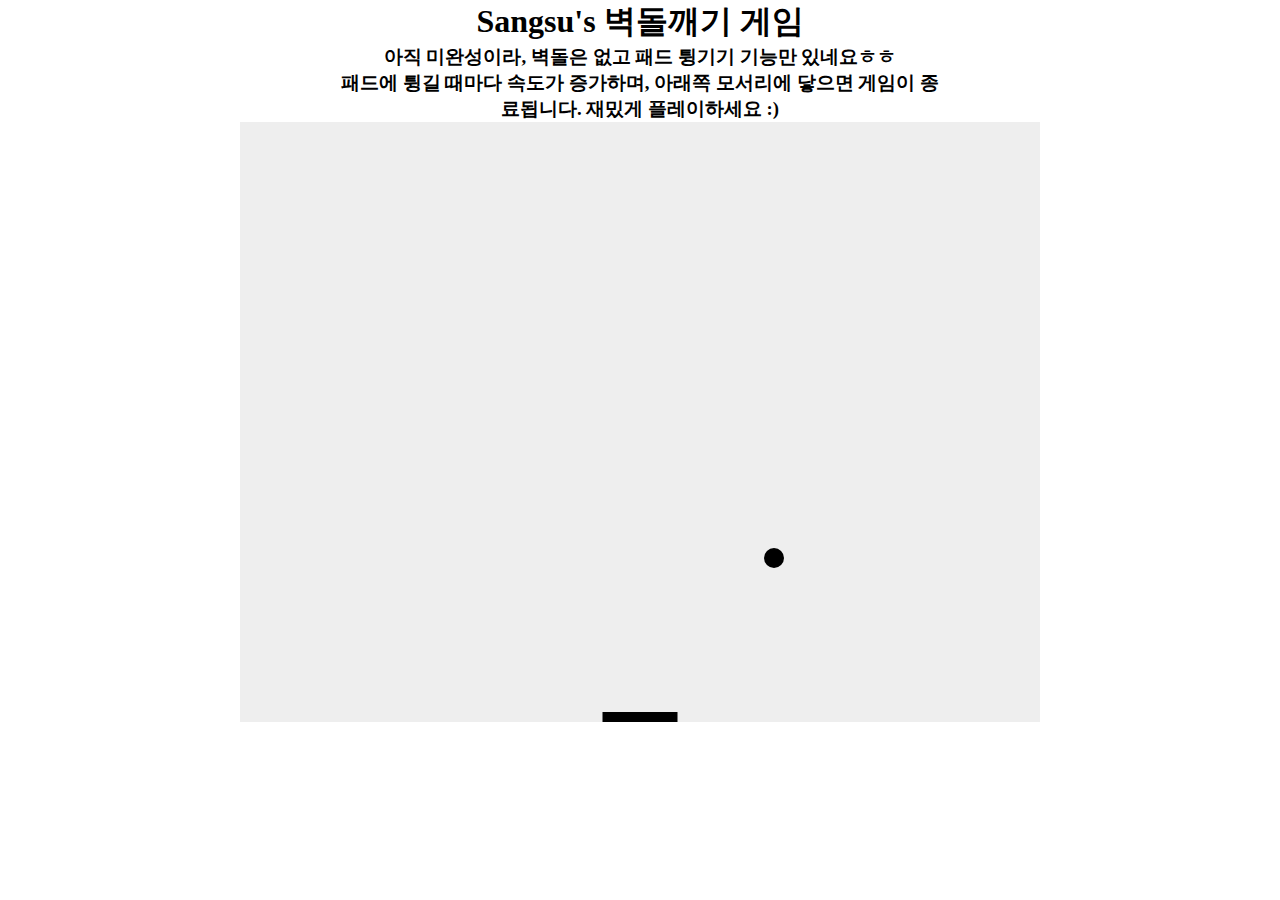
==== index.html @ 1e3a86cb "added page description" ====
<!DOCTYPE html>
<!-- MDN 재단의 '순수한 자바스크립트를 이용한 2D 벽돌깨기 게임' 문서 참조
https://developer.mozilla.org/ko/docs/Games/Tutorials/%EC%88%9C%EC%88%98%ED%95%9C_%EC%9E%90%EB%B0%94%EC%8A%A4%ED%81%AC%EB%A6%BD%ED%8A%B8%EB%A5%BC_%EC%9D%B4%EC%9A%A9%ED%95%9C_2D_%EB%B2%BD%EB%8F%8C%EA%B9%A8%EA%B8%B0_%EA%B2%8C%EC%9E%84 -->

<!-- 추후 재확인 필요한 부분은 (!) 앞에 달아 주석처리해놓음 -->

<html>

  <head>
    <meta charset="utf-8">
    <title>Sangsu's first game - Blockbreak</title>
    <style>
      * {
        padding:0; margin:0;
      }
      /* * 선택자는 모든 element를 대상으로 함 */
      canvas {
        background: #eee;
        display: block;
        margin: 0 auto;
      }
      h1, h3 {
        text-align: center;
        width: 600px;
        margin: auto;
      }
      /* 블록 내 텍스트의 정렬은 text-align, 블록 자체의 정렬은 width 설정 후 margin auto 값 설정 */
    </style>
  </head>

  <body>
    <h1>Sangsu's 벽돌깨기 게임</h1>
    <h3>아직 미완성이라, 벽돌은 없고 패드 튕기기 기능만 있네요ㅎㅎ</h3>
    <h3>패드에 튕길 때마다 속도가 증가하며, 아래쪽 모서리에 닿으면 게임이 종료됩니다. 재밌게 플레이하세요 :)</h3>
    <canvas id="myCanvas" width="800" height="600">
      <!-- canvas 태그는 게임이 렌더되는 공간을 생성 -->
    </canvas>

    <script>
      // JavaScript 코드를 작성하는 위치. 대문자/소문자 구분 잘할 것.
      var canvas = document.getElementById("myCanvas");
      // canvas 변수에 <canvas> element에 대한 참조를 저장
      var ctx = canvas.getContext("2d");
      // ctx 변수에 캔버스에 그리는 데 사용되는 도구인 2D rendering context를 저장

      var x = canvas.width/2;
      var y = canvas.height-30;
      // 공의 시작 위치 설정을 위한 위한 x, y 변수 설정

      var dx = 2;
      var dy = -2;
      // 매회 공의 위치 변화를 위한 dx, dy 변수 설정

      var ballRadius = 10;
      // 공이 모서리에 부딪힐 때 공의 중심좌표가 아닌 공의 테두리가 부딪히는 것으로 인식하게 하기 위해 공의 반지름 변수 설정

      var colorArray = ["#0066CC", "#66FF99", "#FF9900", "#CC66FF"];
      var randomcolor = colorArray[Math.floor(Math.random() * colorArray.length)];
      // 색상 랜덤변환 : Stackoverflow 참고 https://stackoverflow.com/questions/4550505/getting-a-random-value-from-a-javascript-array

      var paddleWidth = 75;
      var paddleHeight = 10;
      var paddleX = (canvas.width-paddleWidth)/2;
      var paddleY = (canvas.height-paddleHeight);
      // 공을 치기 위한 paddle의 너비, 높이, 시작 x좌표 설정

      var leftPressed = false;
      var rightPressed = false;
      // 키보드 ← → 버튼이 눌렸는지 확인하기 위한 변수. 처음에는 둘 다 눌리지 않았으므로 false 값으로 설정.

      function drawBall() {
        ctx.beginPath();
        ctx.arc(x, y, ballRadius, 0, Math.PI*2);
        ctx.fill();
        ctx.closePath();
      }
      // 공을 그리고 색칠하는 함수

      function drawPaddle() {
        ctx.beginPath();
        ctx.rect(paddleX, paddleY, paddleWidth, paddleHeight);
        /*
        ctx.fillStyle = "#0095DD";
        */
        ctx.fill();
        ctx.closePath();
      }
      // paddle을 그리고 색칠하는 함수

      function draw() {
        ctx.clearRect(0, 0, canvas.width, canvas.height);
        drawBall();
        drawPaddle();
        // (!) drawPaddle()을 추가하면 공의 색상 변환이 정상 작동하지 않았음. ctx.fillStyle()이 canvas 위의 모든 도형에 대해 색상을 적용하기 때문으로 추정됨.
        // (!)) drawPaddle()에서 ctx.fillStyle()을 제외하면 모서리에 닿았을 때 색상이 다시 바뀌나, 문제는 paddle도 같이 바뀜. 공만 바뀌게 하는 방법 알아보기.
        x += dx;
        y += dy;

        if (x + dx > canvas.width-ballRadius || x + dx < ballRadius) {
          dx = -dx;
        }
        if (y + dy < ballRadius) {
          dy = -dy;
        } else if (y + dy > canvas.height-ballRadius) {
          if(x > paddleX && x < paddleX + paddleWidth) {
            dy = -dy;
            if(dx > 0) {
              dx += 1;
            } else if(dx < 0) {
              dx -= 1;
            }
            if(dy > 0) {
              dy += 1;
            } else if(dy < 0) {
              dy -= 1;
            }
          }
          // (exercise) 공의 '테두리'가 paddle에 닿았을 때 공의 속도를 빠르게 함
          else {
            alert("Game Over!");
            // (!) 알림창이 두 개가 연속으로 뜸. 하단 모서리 닫기 직전, 그리고 닿았을 때의 두 번.
            document.location.reload();
          }
          // 공의 '테두리'가 캔버스의 하단 모서리에 닿았을 때, 공의 x 좌표가 paddle의 너비 사이에 있다면 튕겨내는 조건문
        }
        // 공의 '테두리'(정확히는 공의 중심의 x, y좌표에서 ballRadius를 +-한 x, y 값의 집합)가 캔버스의 모서리에 닿았을 때 방향을 바꿔 튕겨나오게 하는 조건문
        // + 공의 '테두리'가 캔버스 하단 모서리에 닿았을 때 "Game Over!" 알림창을 출력하고 알림창을 없애면 페이지를 다시 불러와 게임을 다시 시작하는 조건문.
        if (x + dx == canvas.width-ballRadius || x + dx == ballRadius || y + dy == canvas.height-ballRadius || y + dy == ballRadius) {
          ctx.fillStyle = colorArray[Math.floor(Math.random() * colorArray.length)];
        }
        // (exercise) 공의 테두리가 캔버스의 모서리에 닿았을 때 공의 색상을 바꾸는 조건문
        // (!) ctx.fillStyle = randomcolor로 작성하면 최초 1회만 변경됨. 이 부분에 대한 추가 확인이 필요
        // ※ || 논리 연산자는 3개 이상의 항목도 적용 가능


        if(rightPressed && paddleX < canvas.width - paddleWidth) {
          paddleX += 8;
        } else if(leftPressed && paddleX > 0) {
          paddleX += -8;
        }
        // ← →를 누를 때마다 paddle의 X 좌표를 7씩 바꿈
        // 계속 누르면 화면 밖을 나가게 되므로 paddle의 X 좌표가 캔버스 안에 위치할 때만 좌표를 바꾸도록 && (and) 논리연산자 추가
      }

      document.addEventListener("keydown", keyDownHandler, false);
      document.addEventListener("keyup", keyUpHandler, false);
      // 키보드 중 어떤 키가 눌리면 "keydown" 이벤트가 발생되며, keyDownHandler() 함수 실행. 키에서 손을 떼면 "keyup" 이벤트가 발생하고 keyUpHandler() 함수 실행

      function keyDownHandler(e) {
        if(e.keyCode == 39) {
          rightPressed = true;
        } else if(e.keyCode == 37) {
          leftPressed = true;
        }
      }

      function keyUpHandler(e) {
        if(e.keyCode == 39) {
          rightPressed = false;
        } else if(e.keyCode == 37) {
          leftPressed = false;
        }
      }
      // →를 누르면 rightPressed를 true로 떼면 false로 바꾸고, ←를 누르면 leftPressed를 true로 떼면 false로 바꾸는 함수
      // (!) 두 함수 모두 e 변수로 표시되는 이벤트를 파라미터로 사용함 (무슨 뜻인지 이해하지 못했음)
      // JavaScript 키보드 Keycode는 https://keycode.info/ 참조

      ctx.fillStyle = "#000000";
      setInterval(draw, 10);
      // setinterval(a,b) : a 함수를 b 간격(단위 ms : 1/1000초)으로 반복실행

    </script>
  </body>
</html>
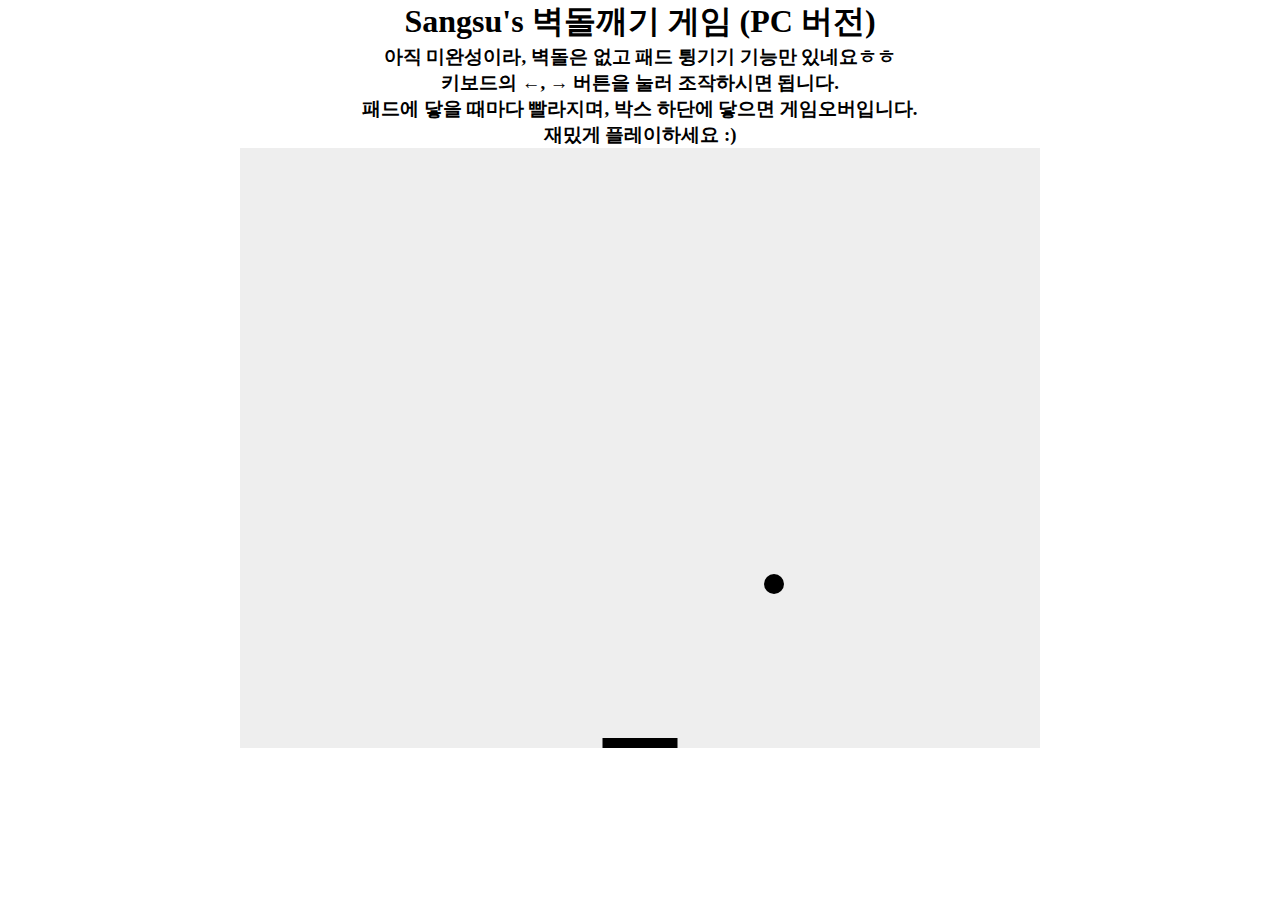
==== commit b5c046f3: "Update index.html" ====
--- a/index.html
+++ b/index.html
@@ -29,9 +29,11 @@
   </head>
 
   <body>
-    <h1>Sangsu's 벽돌깨기 게임</h1>
+    <h1>Sangsu's 벽돌깨기 게임 (PC 버전)</h1>
     <h3>아직 미완성이라, 벽돌은 없고 패드 튕기기 기능만 있네요ㅎㅎ</h3>
-    <h3>패드에 튕길 때마다 속도가 증가하며, 아래쪽 모서리에 닿으면 게임이 종료됩니다. 재밌게 플레이하세요 :)</h3>
+    <h3>키보드의 ←, → 버튼을 눌러 조작하시면 됩니다.</h3>
+    <h3>패드에 닿을 때마다 빨라지며, 박스 하단에 닿으면 게임오버입니다.</h3>
+    <h3>재밌게 플레이하세요 :)</h3>
     <canvas id="myCanvas" width="800" height="600">
       <!-- canvas 태그는 게임이 렌더되는 공간을 생성 -->
     </canvas>
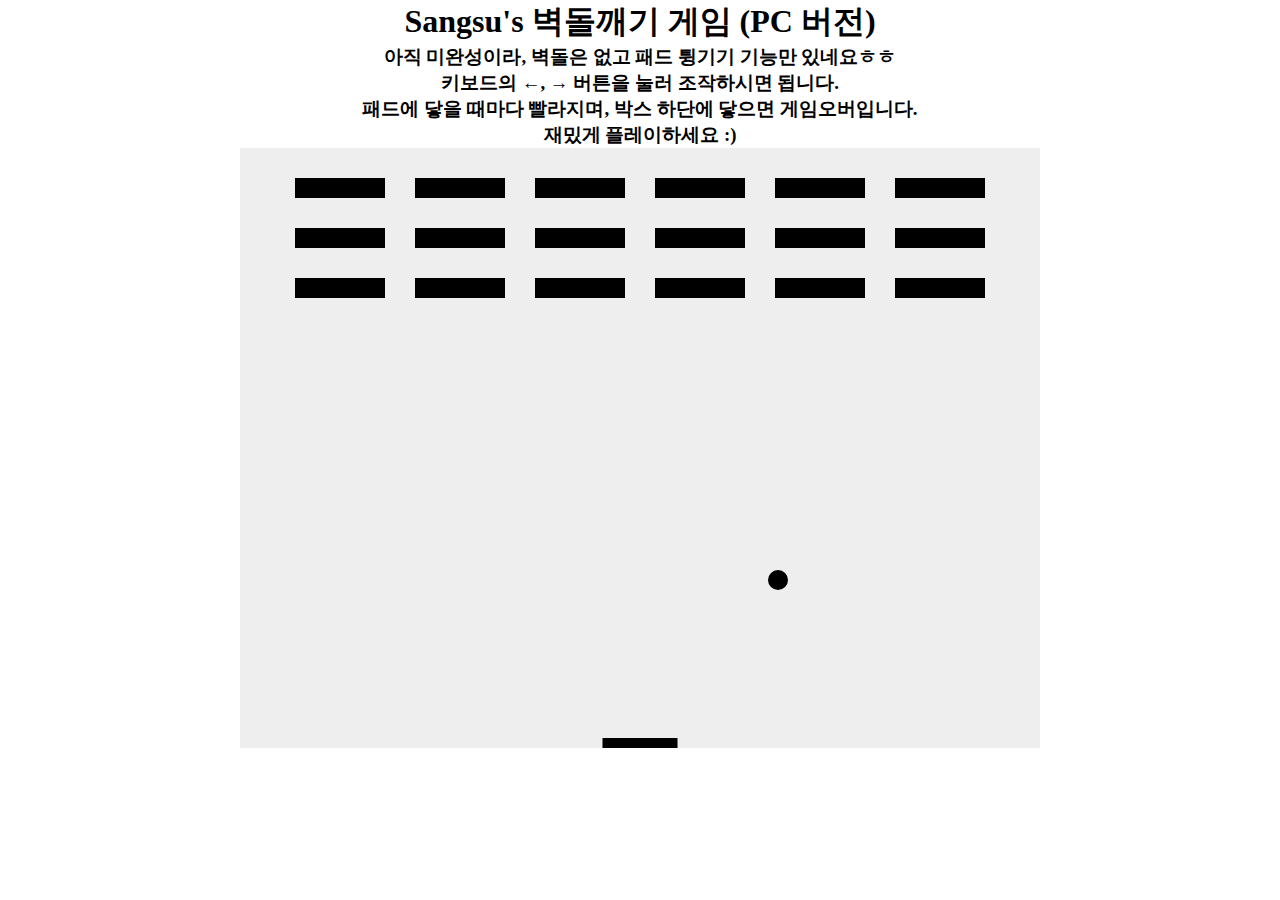
==== commit 8772db00: "Update index.html" ====
--- a/index.html
+++ b/index.html
@@ -56,7 +56,7 @@
       var ballRadius = 10;
       // 공이 모서리에 부딪힐 때 공의 중심좌표가 아닌 공의 테두리가 부딪히는 것으로 인식하게 하기 위해 공의 반지름 변수 설정
 
-      var colorArray = ["#0066CC", "#66FF99", "#FF9900", "#CC66FF"];
+      var colorArray = ["#003333", "#993366", "#993300", "#006699"];
       var randomcolor = colorArray[Math.floor(Math.random() * colorArray.length)];
       // 색상 랜덤변환 : Stackoverflow 참고 https://stackoverflow.com/questions/4550505/getting-a-random-value-from-a-javascript-array
 
@@ -70,6 +70,29 @@
       var rightPressed = false;
       // 키보드 ← → 버튼이 눌렸는지 확인하기 위한 변수. 처음에는 둘 다 눌리지 않았으므로 false 값으로 설정.
 
+      var brickRowCount = 3;
+      var brickColumnCount = 6;
+      var brickWidth = 90;
+      var brickHeight = 20;
+      var brickPadding = 30;
+      var brickOffsetTop = 30;
+      var brickOffsetLeft = 55;
+      // 벽돌 배열의 행과 열의 수, 벽돌의 너비와 높이, 각 벽돌 사이 및 벽돌과 캔버스 모서리와의 간격 변수 설정
+
+      var bricks = [];
+      for(var c=0; c<brickColumnCount; c++) {
+        bricks[c] = [];
+        for(var r=0; r<brickRowCount; r++) {
+          bricks[c][r] = { x: 0, y: 0, status: 1 };
+          // 공이 벽돌을 치지 않은 기본 상태를 status 1로 설정
+        }
+      }
+      // c열과 r행을 갖는 bricks 배열을 만든 후, 각 벽돌의 x, y 좌표를 설정
+      // ※ ++는 변수를 1 증가시키는 증감 연산자 (a++와 ++a는 차이가 있음 : a++는 다른 연산을 한 후 1을 증가시키고, ++a는 1 증가시킨 후 다른 연산을 함. 참고: https://www.everdevel.com/JavaScript/operator.php)
+
+      var score = 0;
+      // 점수기록을 위한 변수 설정
+
       function drawBall() {
         ctx.beginPath();
         ctx.arc(x, y, ballRadius, 0, Math.PI*2);
@@ -81,18 +104,37 @@
       function drawPaddle() {
         ctx.beginPath();
         ctx.rect(paddleX, paddleY, paddleWidth, paddleHeight);
-        /*
-        ctx.fillStyle = "#0095DD";
-        */
+        // ctx.fillStyle = "#0095DD";
         ctx.fill();
         ctx.closePath();
       }
       // paddle을 그리고 색칠하는 함수
 
+      function drawBricks() {
+        for(var c=0; c<brickColumnCount; c++) {
+          for(var r=0; r<brickRowCount; r++) {
+            if(bricks[c][r].status == 1) {
+              var brickX = (c*(brickWidth+brickPadding))+brickOffsetLeft;
+              var brickY = (r*(brickHeight+brickPadding))+brickOffsetTop;
+              // 벽돌들의 x, y 좌표를 다르게 해주는 변수 설정
+              bricks[c][r].x = brickX;
+              bricks[c][r].y = brickY;
+              ctx.beginPath();
+              ctx.rect(brickX, brickY, brickWidth, brickHeight);
+              // ctx.fillStyle = "#0095DD";
+              ctx.fill();
+              ctx.closePath();
+            }
+          }
+        }
+      }
+
       function draw() {
         ctx.clearRect(0, 0, canvas.width, canvas.height);
+        drawBricks();
         drawBall();
         drawPaddle();
+        collisionDetection();
         // (!) drawPaddle()을 추가하면 공의 색상 변환이 정상 작동하지 않았음. ctx.fillStyle()이 canvas 위의 모든 도형에 대해 색상을 적용하기 때문으로 추정됨.
         // (!)) drawPaddle()에서 ctx.fillStyle()을 제외하면 모서리에 닿았을 때 색상이 다시 바뀌나, 문제는 paddle도 같이 바뀜. 공만 바뀌게 하는 방법 알아보기.
         x += dx;
@@ -107,17 +149,18 @@
           if(x > paddleX && x < paddleX + paddleWidth) {
             dy = -dy;
             if(dx > 0) {
-              dx += 1;
+              dx += 0.4;
             } else if(dx < 0) {
-              dx -= 1;
+              dx -= 0.4;
             }
             if(dy > 0) {
-              dy += 1;
+              dy += 0.4;
             } else if(dy < 0) {
-              dy -= 1;
+              dy -= 0.4;
             }
           }
           // (exercise) 공의 '테두리'가 paddle에 닿았을 때 공의 속도를 빠르게 함
+
           else {
             alert("Game Over!");
             // (!) 알림창이 두 개가 연속으로 뜸. 하단 모서리 닫기 직전, 그리고 닿았을 때의 두 번.
@@ -167,6 +210,38 @@
       // (!) 두 함수 모두 e 변수로 표시되는 이벤트를 파라미터로 사용함 (무슨 뜻인지 이해하지 못했음)
       // JavaScript 키보드 Keycode는 https://keycode.info/ 참조
 
+      function collisionDetection() {
+        for(var c=0; c<brickColumnCount; c++) {
+          for(var r=0; r<brickRowCount; r++) {
+            var b = bricks[c][r];
+            if(b.status == 1) {
+              if(x > b.x && x < b.x+brickWidth && y > b.y && y < b.y+brickHeight) {
+                dy = -dy;
+                b.status = 0;
+                score++;
+                if(score == brickRowCount*brickColumnCount) {
+                  alert("Congratulations! You win! Total Score: "+score);
+                  document.location.reload();
+                }
+                // 모든 벽돌을 다 부수면 게임 이겼다는 메시지가 나오는 if 조건문 추가
+              }
+              // 공이 벽돌에 충돌했을 때, 즉 공의 x 좌표가 벽돌의 x 좌표와 너비 사이에 있을 때, 그리고 공의 y 좌표가 벽돌의 y 좌표와 높이 사이에 있을 때 방향 전환하는 if 조건문 추가
+              // 공이 벽돌에 충돌했을 때 status를 0으로 만드는 조건문 추가 (충돌 시 0의 status가 되어, 그리지 않게 됨)
+              // 공이 벽돌에 충돌했을 때 score를 1씩 올리는 코드 추가
+              // 벽돌의 윗모서리 아래모서리 부딪히면 정상적으로 작동하나, 옆면으로 들어갈 경우 안에서 겁나 튕겨댐. 양 옆에 충돌할 경우도 판단할 것
+            }
+          }
+        }
+      }
+      // 각 벽돌들에 대해 충돌을 감지하는 함수 설정. 모든 벽돌을 b 변수로 설정.
+
+      function drawScore() {
+        ctx.font = "16px Arial";
+        // ctx.fillStyle = "#0095DD";
+        ctx.fillText("Score :"+score, 8, 20)
+      }
+      // 점수를 나타내는 함수 정의
+
       ctx.fillStyle = "#000000";
       setInterval(draw, 10);
       // setinterval(a,b) : a 함수를 b 간격(단위 ms : 1/1000초)으로 반복실행
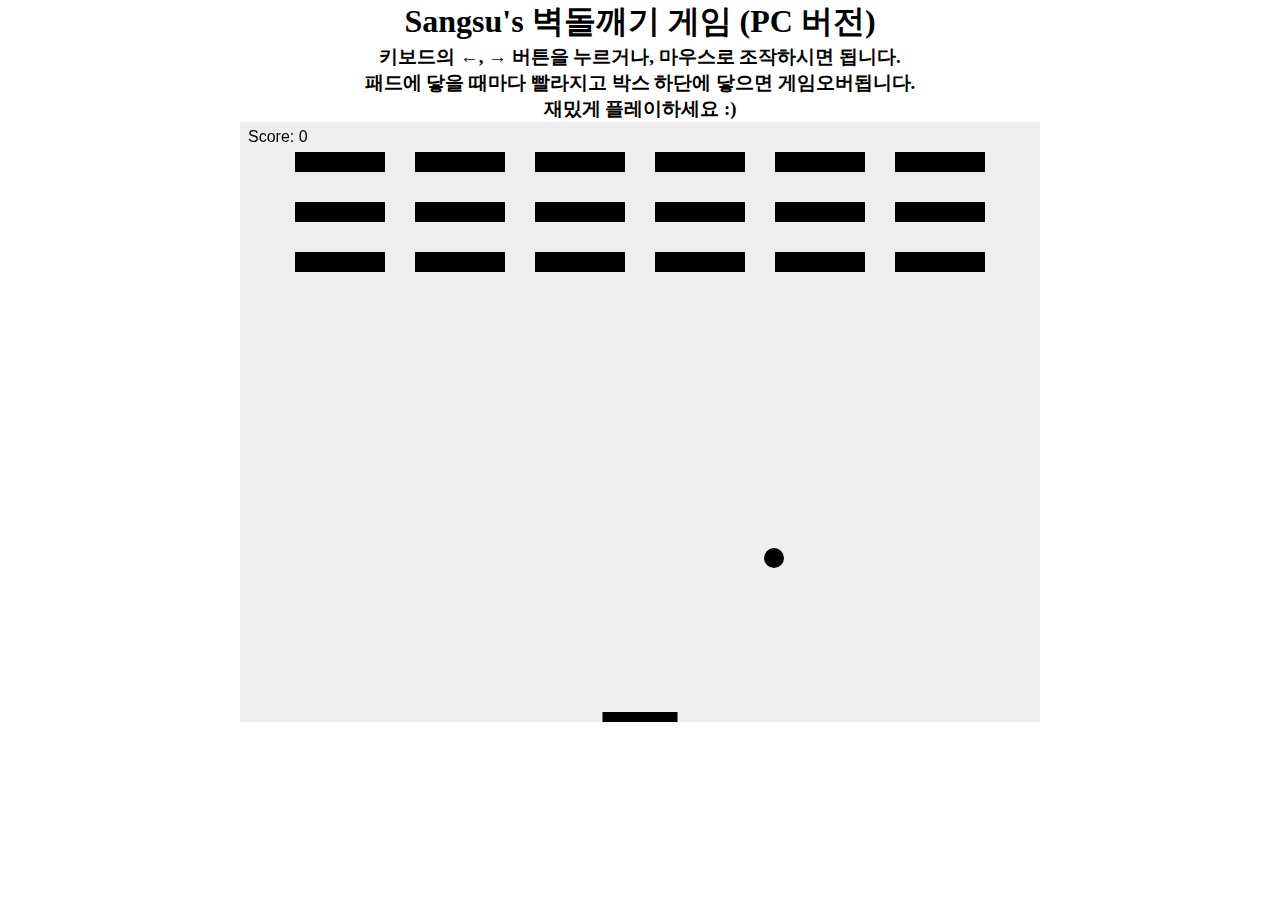
==== commit 0a4d8574: "Update index.html" ====
--- a/index.html
+++ b/index.html
@@ -30,11 +30,10 @@
 
   <body>
     <h1>Sangsu's 벽돌깨기 게임 (PC 버전)</h1>
-    <h3>아직 미완성이라, 벽돌은 없고 패드 튕기기 기능만 있네요ㅎㅎ</h3>
-    <h3>키보드의 ←, → 버튼을 눌러 조작하시면 됩니다.</h3>
-    <h3>패드에 닿을 때마다 빨라지며, 박스 하단에 닿으면 게임오버입니다.</h3>
+    <h3>키보드의 ←, → 버튼을 누르거나, 마우스로 조작하시면 됩니다.</h3>
+    <h3>패드에 닿을 때마다 빨라지고 박스 하단에 닿으면 게임오버됩니다.</h3>
     <h3>재밌게 플레이하세요 :)</h3>
-    <canvas id="myCanvas" width="800" height="600">
+    <canvas id="myCanvas" width="800" height="600" style="margin-bottom:40px">
       <!-- canvas 태그는 게임이 렌더되는 공간을 생성 -->
     </canvas>
 
@@ -134,6 +133,7 @@
         drawBricks();
         drawBall();
         drawPaddle();
+        drawScore();
         collisionDetection();
         // (!) drawPaddle()을 추가하면 공의 색상 변환이 정상 작동하지 않았음. ctx.fillStyle()이 canvas 위의 모든 도형에 대해 색상을 적용하기 때문으로 추정됨.
         // (!)) drawPaddle()에서 ctx.fillStyle()을 제외하면 모서리에 닿았을 때 색상이 다시 바뀌나, 문제는 paddle도 같이 바뀜. 공만 바뀌게 하는 방법 알아보기.
@@ -190,6 +190,8 @@
       document.addEventListener("keydown", keyDownHandler, false);
       document.addEventListener("keyup", keyUpHandler, false);
       // 키보드 중 어떤 키가 눌리면 "keydown" 이벤트가 발생되며, keyDownHandler() 함수 실행. 키에서 손을 떼면 "keyup" 이벤트가 발생하고 keyUpHandler() 함수 실행
+      document.addEventListener("mousemove", mouseMoveHandler, false);
+      // 마우스를 움직이면 "mousemove" 이벤트가 활성화되며, mouseMoveHandler() 함수 실행
 
       function keyDownHandler(e) {
         if(e.keyCode == 39) {
@@ -209,6 +211,16 @@
       // →를 누르면 rightPressed를 true로 떼면 false로 바꾸고, ←를 누르면 leftPressed를 true로 떼면 false로 바꾸는 함수
       // (!) 두 함수 모두 e 변수로 표시되는 이벤트를 파라미터로 사용함 (무슨 뜻인지 이해하지 못했음)
       // JavaScript 키보드 Keycode는 https://keycode.info/ 참조
+
+      function mouseMoveHandler(e) {
+        var relativeX = e.clientX - canvas.offsetLeft;
+        // 마우스 커서의 x 좌표 (e.clientX) - 화면 가장자리와 캔버스 가장자리의 간격을 게임 내에서의 마우스커서의 상대적 x 좌표를 의미하는 relativeX 변수로 설정
+        if(relativeX > 0 && relativeX < canvas.width) {
+          paddleX = relativeX - paddleWidth/2;
+        }
+      }
+      // 마우스패드의 상대적 좌표가 캔버스의 좌우 사이에 있으면 마우스커서의 좌표에서 paddle 너비의 절반의 왼쪽에 paddle이 그려지는 x 좌표를 지정해주는 if 조건문 설정
+      // (exercise) 기존 if 조건문은 마우스를 가장자리로 움직였을 때 paddle의 중심이 가장자리에 닿을때까지 움직이는데, paddle의 모서리와 캔버스 가장자리가 닿을때까지만 움직이게 수정할 것
 
       function collisionDetection() {
         for(var c=0; c<brickColumnCount; c++) {
@@ -238,7 +250,7 @@
       function drawScore() {
         ctx.font = "16px Arial";
         // ctx.fillStyle = "#0095DD";
-        ctx.fillText("Score :"+score, 8, 20)
+        ctx.fillText("Score: "+score, 8, 20)
       }
       // 점수를 나타내는 함수 정의
 
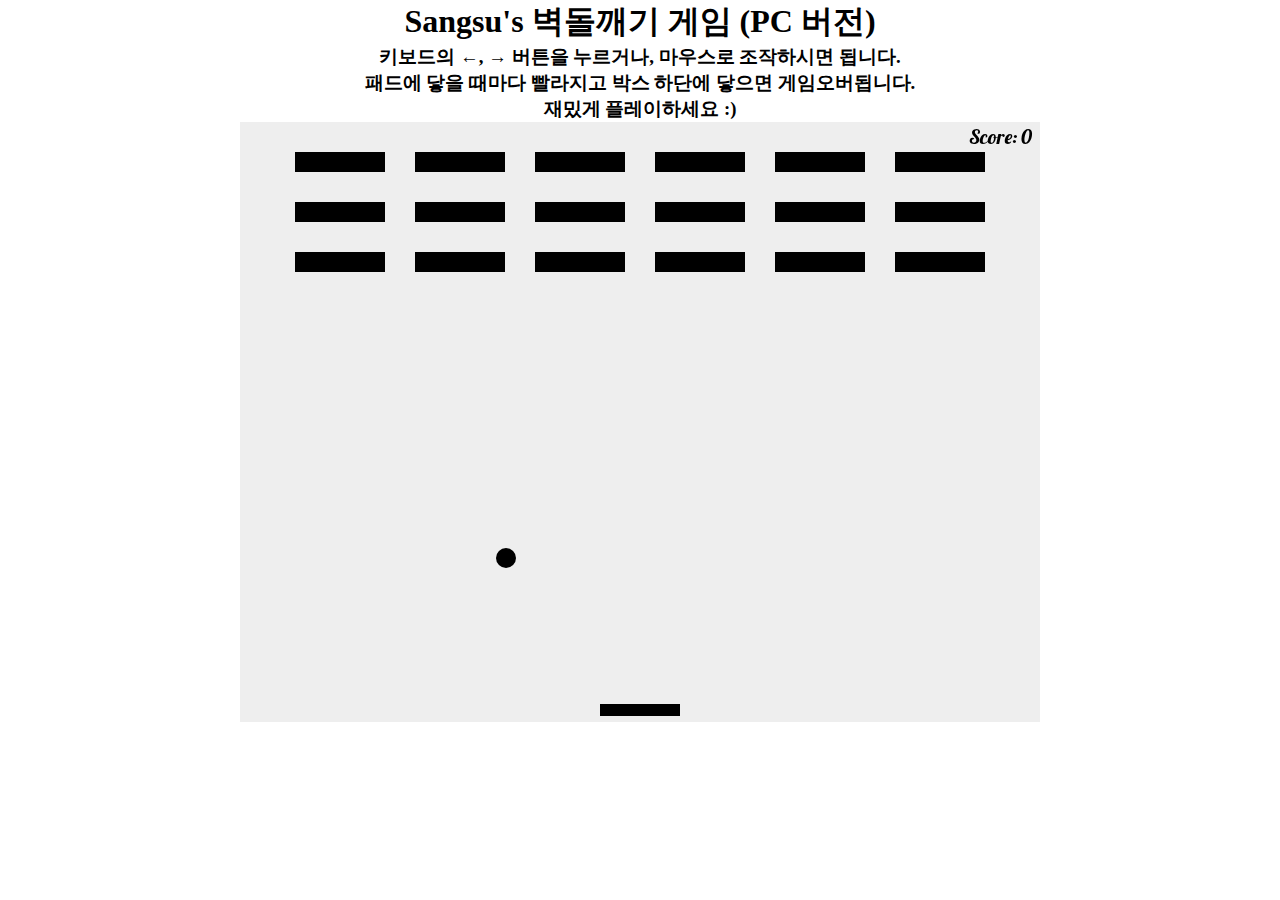
==== commit 71a94ff9: "Update index.html" ====
--- a/index.html
+++ b/index.html
@@ -9,6 +9,8 @@
   <head>
     <meta charset="utf-8">
     <title>Sangsu's first game - Blockbreak</title>
+    <link href="https://fonts.googleapis.com/css?family=Lobster" rel="stylesheet">
+    <!-- 커스텀 폰트 연결 / 'Lobster' from Google Fonts -->
     <style>
       * {
         padding:0; margin:0;
@@ -48,22 +50,32 @@
       var y = canvas.height-30;
       // 공의 시작 위치 설정을 위한 위한 x, y 변수 설정
 
-      var dx = 2;
+      var dxArray = [-2.5, -2, -1.5, 1.5, 2, 2.5]
+      var dx = dxArray[Math.floor(Math.random()*dxArray.length)];
+      // 매 시작시 공의 진행 방향을 무작위로 설정
       var dy = -2;
       // 매회 공의 위치 변화를 위한 dx, dy 변수 설정
 
       var ballRadius = 10;
-      // 공이 모서리에 부딪힐 때 공의 중심좌표가 아닌 공의 테두리가 부딪히는 것으로 인식하게 하기 위해 공의 반지름 변수 설정
+      var ballRadius2 = ballRadius*Math.sqrt(2)/2;
+      // 공의 반지름 변수 ballRadius 설정
+      // 상하좌우 충돌감지에는 ballRadius를 사용하고, 대각선 방향 충돌 (패드와 공과의 충돌) 감지를 위해 BallRadius2 설정: 원 중심에서 45도 각도로 뻗었을 때의 x, y 좌표와의 거리
+      // 참고 : Math.squrt(), MDN web docs (https://developer.mozilla.org/ko/docs/Web/JavaScript/Reference/Global_Objects/Math/sqrt)
+      // 참고 : Basic Equation of a Circle, Math Open Reference (https://www.mathopenref.com/coordbasiccircle.html)
+
+      var difficulty = 0.4;
+      // 패드 충돌 시 증가하는 속도 변수 설정
+      var angleArray = [-0.3,-0.2,-0.1,0.1,0.2,0.3]
 
       var colorArray = ["#003333", "#993366", "#993300", "#006699"];
       var randomcolor = colorArray[Math.floor(Math.random() * colorArray.length)];
       // 색상 랜덤변환 : Stackoverflow 참고 https://stackoverflow.com/questions/4550505/getting-a-random-value-from-a-javascript-array
 
-      var paddleWidth = 75;
-      var paddleHeight = 10;
+      var paddleWidth = 80;
+      var paddleHeight = 12;
       var paddleX = (canvas.width-paddleWidth)/2;
-      var paddleY = (canvas.height-paddleHeight);
-      // 공을 치기 위한 paddle의 너비, 높이, 시작 x좌표 설정
+      var paddleY = (canvas.height-paddleHeight-6);
+      // 공을 치기 위한 paddle의 너비, 높이, 시작 x, y좌표 설정
 
       var leftPressed = false;
       var rightPressed = false;
@@ -134,42 +146,49 @@
         drawBall();
         drawPaddle();
         drawScore();
-        collisionDetection();
+        blockCollisionDetection();
         // (!) drawPaddle()을 추가하면 공의 색상 변환이 정상 작동하지 않았음. ctx.fillStyle()이 canvas 위의 모든 도형에 대해 색상을 적용하기 때문으로 추정됨.
         // (!)) drawPaddle()에서 ctx.fillStyle()을 제외하면 모서리에 닿았을 때 색상이 다시 바뀌나, 문제는 paddle도 같이 바뀜. 공만 바뀌게 하는 방법 알아보기.
+
         x += dx;
         y += dy;
 
-        if (x + dx > canvas.width-ballRadius || x + dx < ballRadius) {
+        if (x >= canvas.width-ballRadius || x <= ballRadius) {
           dx = -dx;
         }
-        if (y + dy < ballRadius) {
+        if (y <= ballRadius) {
           dy = -dy;
-        } else if (y + dy > canvas.height-ballRadius) {
-          if(x > paddleX && x < paddleX + paddleWidth) {
+        } else if (y >= canvas.height-ballRadius) {
+          alert("Game Over! Last Score: "+score);
+          // (!) 알림창이 두 개가 연속으로 뜸. 하단 모서리 닫기 직전, 그리고 닿았을 때의 두 번.
+          document.location.reload();
+          clearInterval(interval)
+          // 크롬에서 오류 안 나게 함
+        }
+        // + 공의 '테두리'가 캔버스 하단 모서리에 닿았을 때 "Game Over!" 알림창을 출력하고 알림창을 없애면 페이지를 다시 불러와 게임을 다시 시작하는 조건문
+        // 공의 '테두리'(정확히는 공의 중심의 x, y좌표에서 ballRadius를 +-한 x, y 값의 집합)가 캔버스의 모서리에 닿았을 때 방향을 바꿔 튕겨나오게 하는 조건문
+
+        if(x+ballRadius2 >= paddleX && x-ballRadius2 <= paddleX+paddleWidth && y+ballRadius2 >= paddleY && y-ballRadius2 <= paddleY+paddleHeight) {
+          if(x-dx+ballRadius2 < paddleX || x-dx-ballRadius2 > paddleX+paddleWidth) {
+            dx = -dx;
+          } else if(x-dx+ballRadius2 >= paddleX || x-dx-ballRadius2 <= paddleX+paddleWidth) {
             dy = -dy;
             if(dx > 0) {
-              dx += 0.4;
+              dx += difficulty+angleArray[Math.floor(Math.random()*angleArray.length)];
             } else if(dx < 0) {
-              dx -= 0.4;
-            }
+              dx -= difficulty+angleArray[Math.floor(Math.random()*angleArray.length)];
+            }
+            // 공이 패드와 닿았을 때 dx의 변화를 무작위화하여 반사 각도가 달라지게 함
             if(dy > 0) {
-              dy += 0.4;
+              dy += difficulty;
             } else if(dy < 0) {
-              dy -= 0.4;
-            }
+              dy -= difficulty;
+            }
+            // 공이 패드와 닿았을 때 공의 속도를 빠르게 함
           }
-          // (exercise) 공의 '테두리'가 paddle에 닿았을 때 공의 속도를 빠르게 함
-
-          else {
-            alert("Game Over!");
-            // (!) 알림창이 두 개가 연속으로 뜸. 하단 모서리 닫기 직전, 그리고 닿았을 때의 두 번.
-            document.location.reload();
-          }
-          // 공의 '테두리'가 캔버스의 하단 모서리에 닿았을 때, 공의 x 좌표가 paddle의 너비 사이에 있다면 튕겨내는 조건문
-        }
-        // 공의 '테두리'(정확히는 공의 중심의 x, y좌표에서 ballRadius를 +-한 x, y 값의 집합)가 캔버스의 모서리에 닿았을 때 방향을 바꿔 튕겨나오게 하는 조건문
-        // + 공의 '테두리'가 캔버스 하단 모서리에 닿았을 때 "Game Over!" 알림창을 출력하고 알림창을 없애면 페이지를 다시 불러와 게임을 다시 시작하는 조건문.
+        }
+        // 공의 '테두리'가 패들 모서리에 닿았을 때, 공의 x 좌표가 paddle의 너비 사이에 있다면 튕겨내는 조건문
+
         if (x + dx == canvas.width-ballRadius || x + dx == ballRadius || y + dy == canvas.height-ballRadius || y + dy == ballRadius) {
           ctx.fillStyle = colorArray[Math.floor(Math.random() * colorArray.length)];
         }
@@ -215,27 +234,37 @@
       function mouseMoveHandler(e) {
         var relativeX = e.clientX - canvas.offsetLeft;
         // 마우스 커서의 x 좌표 (e.clientX) - 화면 가장자리와 캔버스 가장자리의 간격을 게임 내에서의 마우스커서의 상대적 x 좌표를 의미하는 relativeX 변수로 설정
-        if(relativeX > 0 && relativeX < canvas.width) {
+        if(relativeX-paddleWidth/2 > 0 && relativeX+paddleWidth/2 < canvas.width) {
           paddleX = relativeX - paddleWidth/2;
+        } else if(relativeX-paddleWidth/2 < 0) {
+          paddleX = 0;
+        } else if(relativeX+paddleWidth/2 > canvas.width) {
+          paddleX = canvas.width-paddleWidth;
         }
       }
       // 마우스패드의 상대적 좌표가 캔버스의 좌우 사이에 있으면 마우스커서의 좌표에서 paddle 너비의 절반의 왼쪽에 paddle이 그려지는 x 좌표를 지정해주는 if 조건문 설정
       // (exercise) 기존 if 조건문은 마우스를 가장자리로 움직였을 때 paddle의 중심이 가장자리에 닿을때까지 움직이는데, paddle의 모서리와 캔버스 가장자리가 닿을때까지만 움직이게 수정할 것
 
-      function collisionDetection() {
+      function blockCollisionDetection() {
         for(var c=0; c<brickColumnCount; c++) {
           for(var r=0; r<brickRowCount; r++) {
             var b = bricks[c][r];
             if(b.status == 1) {
-              if(x > b.x && x < b.x+brickWidth && y > b.y && y < b.y+brickHeight) {
-                dy = -dy;
+              if(x+ballRadius2 >= b.x && x-ballRadius2 <= b.x+brickWidth && y+ballRadius2 >= b.y && y-ballRadius2 <= b.y+brickHeight) {
+                if(x-dx+ballRadius2 < b.x || x-dx-ballRadius2 > b.x+brickWidth) {
+                  dx = -dx;
+                } else if(x-dx+ballRadius2 >= b.x || x-dx-ballRadius2 <= b.x+brickWidth) {
+                  dy = -dy;
+                }
                 b.status = 0;
                 score++;
-                if(score == brickRowCount*brickColumnCount) {
-                  alert("Congratulations! You win! Total Score: "+score);
-                  document.location.reload();
-                }
+              }
+              if(score == brickRowCount*brickColumnCount) {
+                alert("Congratulations! You win! Total Score: "+score);
                 // 모든 벽돌을 다 부수면 게임 이겼다는 메시지가 나오는 if 조건문 추가
+                document.location.reload();
+                clearInterval(interval)
+                // 크롬에서 오류 안 나게 함
               }
               // 공이 벽돌에 충돌했을 때, 즉 공의 x 좌표가 벽돌의 x 좌표와 너비 사이에 있을 때, 그리고 공의 y 좌표가 벽돌의 y 좌표와 높이 사이에 있을 때 방향 전환하는 if 조건문 추가
               // 공이 벽돌에 충돌했을 때 status를 0으로 만드는 조건문 추가 (충돌 시 0의 status가 되어, 그리지 않게 됨)
@@ -248,14 +277,15 @@
       // 각 벽돌들에 대해 충돌을 감지하는 함수 설정. 모든 벽돌을 b 변수로 설정.
 
       function drawScore() {
-        ctx.font = "16px Arial";
+        ctx.font = "20px Lobster";
         // ctx.fillStyle = "#0095DD";
-        ctx.fillText("Score: "+score, 8, 20)
+        ctx.fillText("Score: "+score, canvas.width - 8, 22)
+        ctx.textAlign = "right"
       }
       // 점수를 나타내는 함수 정의
 
       ctx.fillStyle = "#000000";
-      setInterval(draw, 10);
+      var interval = setInterval(draw, 10);
       // setinterval(a,b) : a 함수를 b 간격(단위 ms : 1/1000초)으로 반복실행
 
     </script>
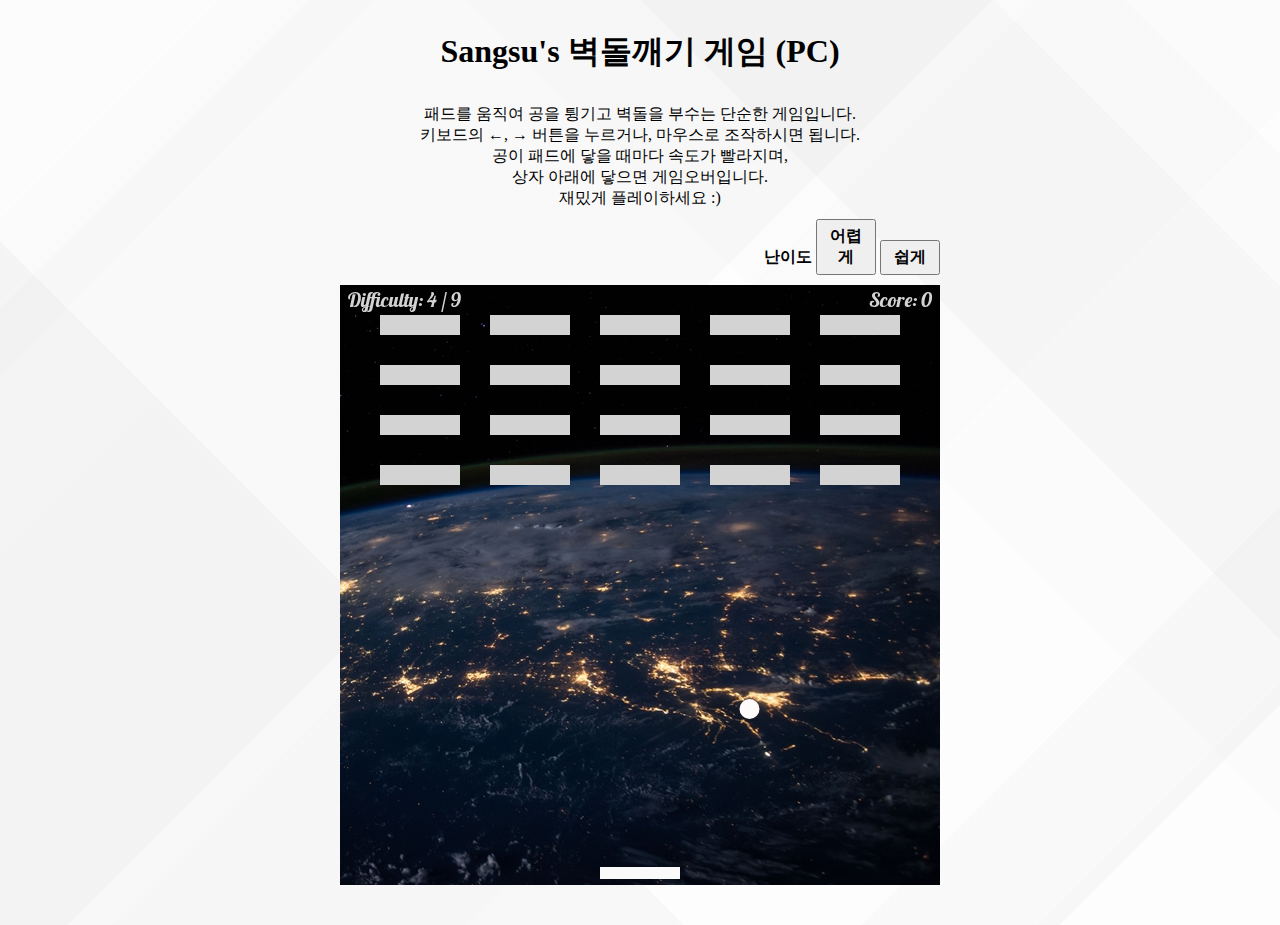
==== commit a3388995: "final" ====
--- a/index.html
+++ b/index.html
@@ -9,33 +9,82 @@
   <head>
     <meta charset="utf-8">
     <title>Sangsu's first game - Blockbreak</title>
-    <link href="https://fonts.googleapis.com/css?family=Lobster" rel="stylesheet">
-    <!-- 커스텀 폰트 연결 / 'Lobster' from Google Fonts -->
+    <link href="https://fonts.googleapis.com/css?family=Noto+Sang+KR|Black+Han+Sans|Nanum+Gothic|Nanum+Pen+Script|Lobster&display=swap" rel="stylesheet">
+    <!-- 복수의 커스텀 폰트 연결 / 'Nanum Gothic', 'Nanum Pen Script', 'Lobster' from Google Fonts -->
     <style>
       * {
         padding:0; margin:0;
       }
       /* * 선택자는 모든 element를 대상으로 함 */
+      body {
+        background-image: linear-gradient(135deg, rgba(186, 186, 186, 0.03) 0%, rgba(186, 186, 186, 0.03) 10%,rgba(133, 133, 133, 0.03) 10%, rgba(133, 133, 133, 0.03) 14%,rgba(38, 38, 38, 0.03) 14%, rgba(38, 38, 38, 0.03) 17%,rgba(93, 93, 93, 0.03) 17%, rgba(93, 93, 93, 0.03) 25%,rgba(80, 80, 80, 0.03) 25%, rgba(80, 80, 80, 0.03) 45%,rgba(239, 239, 239, 0.03) 45%, rgba(239, 239, 239, 0.03) 100%),linear-gradient(135deg, rgba(236, 236, 236, 0.03) 0%, rgba(236, 236, 236, 0.03) 47%,rgba(182, 182, 182, 0.03) 47%, rgba(182, 182, 182, 0.03) 63%,rgba(223, 223, 223, 0.03) 63%, rgba(223, 223, 223, 0.03) 81%,rgba(86, 86, 86, 0.03) 81%, rgba(86, 86, 86, 0.03) 89%,rgba(23, 23, 23, 0.03) 89%, rgba(23, 23, 23, 0.03) 90%,rgba(226, 226, 226, 0.03) 90%, rgba(226, 226, 226, 0.03) 100%),linear-gradient(45deg, rgba(52, 52, 52, 0.03) 0%, rgba(52, 52, 52, 0.03) 31%,rgba(246, 246, 246, 0.03) 31%, rgba(246, 246, 246, 0.03) 63%,rgba(188, 188, 188, 0.03) 63%, rgba(188, 188, 188, 0.03) 71%,rgba(15, 15, 15, 0.03) 71%, rgba(15, 15, 15, 0.03) 87%,rgba(127, 127, 127, 0.03) 87%, rgba(127, 127, 127, 0.03) 93%,rgba(234, 234, 234, 0.03) 93%, rgba(234, 234, 234, 0.03) 100%),linear-gradient(90deg, #FFF,#FFF)
+      }
+      /* 그라데이션 배경 이미지 참고 : https://www.gradientmagic.com/ */
       canvas {
-        background: #eee;
+        background-image: url("earth_from_space_600x600.jpg");
+        background-color: #eeeeee;
+        /* 배경 이미지 참고 : https://developer.mozilla.org/ko/docs/Web/CSS/background-image */
         display: block;
         margin: 0 auto;
       }
-      h1, h3 {
+      #title {
+        font-family: "Noto Sans KR";
         text-align: center;
         width: 600px;
         margin: auto;
+        margin-top: 30px;
+        margin-bottom: 30px;
       }
       /* 블록 내 텍스트의 정렬은 text-align, 블록 자체의 정렬은 width 설정 후 margin auto 값 설정 */
+      #description {
+        font-family: "Noto Sans KR";
+        font-size: 16px;
+        text-align: center;
+        width: 600px;
+        margin: auto;
+      }
+      #difficulty_change {
+        font-family: "Noto Sans KR";
+        font-size: 16px;
+        font-weight: bold;
+        text-align: right;
+        width: 600px;
+        margin: auto;
+        margin-top: 10px;
+        margin-bottom: 10px;
+      }
+      .diff_change_button {
+        font-family: "Noto Sans KR";
+        font-size: 16px;
+        font-weight: bold;
+        text-align: center;
+        width: 60px;
+        padding: 5px;
+      }
+
     </style>
   </head>
 
   <body>
-    <h1>Sangsu's 벽돌깨기 게임 (PC 버전)</h1>
-    <h3>키보드의 ←, → 버튼을 누르거나, 마우스로 조작하시면 됩니다.</h3>
-    <h3>패드에 닿을 때마다 빨라지고 박스 하단에 닿으면 게임오버됩니다.</h3>
-    <h3>재밌게 플레이하세요 :)</h3>
-    <canvas id="myCanvas" width="800" height="600" style="margin-bottom:40px">
+    <div id="title">
+      <h1>Sangsu's 벽돌깨기 게임 (PC)</h1>
+    </div>
+    <div id="description">
+      <p>패드를 움직여 공을 튕기고 벽돌을 부수는 단순한 게임입니다.</p>
+      <p>키보드의 ←, → 버튼을 누르거나, 마우스로 조작하시면 됩니다.</p>
+      <p>공이 패드에 닿을 때마다 속도가 빨라지며,</p>
+      <p>상자 아래에 닿으면 게임오버입니다.</p>
+      <p>재밌게 플레이하세요 :)</p>
+    </div>
+    <div id="difficulty_change">
+      난이도
+      <button class="diff_change_button" onClick="difficulty_change('harder')">어렵게</button>
+      <button class="diff_change_button" onClick="difficulty_change('easier')">쉽게</button>
+    </div>
+    <!-- 난이도 조절 버튼 추가 -->
+    <!-- 클릭 시 JavaScript 함수 동작하는 부분 참고 : https://stackoverflow.com/questions/15455289/changing-variable-by-html-button -->
+
+    <canvas id="myCanvas" width="600" height="600" style="margin-bottom:40px">
       <!-- canvas 태그는 게임이 렌더되는 공간을 생성 -->
     </canvas>
 
@@ -63,13 +112,10 @@
       // 참고 : Math.squrt(), MDN web docs (https://developer.mozilla.org/ko/docs/Web/JavaScript/Reference/Global_Objects/Math/sqrt)
       // 참고 : Basic Equation of a Circle, Math Open Reference (https://www.mathopenref.com/coordbasiccircle.html)
 
-      var difficulty = 0.4;
+      var ballSpeed = 0.3;
       // 패드 충돌 시 증가하는 속도 변수 설정
-      var angleArray = [-0.3,-0.2,-0.1,0.1,0.2,0.3]
-
+      var angleArray = [-0.2,-0.1,0.1,0.2]
       var colorArray = ["#003333", "#993366", "#993300", "#006699"];
-      var randomcolor = colorArray[Math.floor(Math.random() * colorArray.length)];
-      // 색상 랜덤변환 : Stackoverflow 참고 https://stackoverflow.com/questions/4550505/getting-a-random-value-from-a-javascript-array
 
       var paddleWidth = 80;
       var paddleHeight = 12;
@@ -81,13 +127,13 @@
       var rightPressed = false;
       // 키보드 ← → 버튼이 눌렸는지 확인하기 위한 변수. 처음에는 둘 다 눌리지 않았으므로 false 값으로 설정.
 
-      var brickRowCount = 3;
-      var brickColumnCount = 6;
-      var brickWidth = 90;
+      var brickRowCount = 4;
+      var brickColumnCount = 5;
+      var brickWidth = 80;
       var brickHeight = 20;
       var brickPadding = 30;
       var brickOffsetTop = 30;
-      var brickOffsetLeft = 55;
+      var brickOffsetLeft = 40;
       // 벽돌 배열의 행과 열의 수, 벽돌의 너비와 높이, 각 벽돌 사이 및 벽돌과 캔버스 모서리와의 간격 변수 설정
 
       var bricks = [];
@@ -103,10 +149,16 @@
 
       var score = 0;
       // 점수기록을 위한 변수 설정
+      var score_change = 5;
+      // 벽돌 하나 파괴 시 점수 증가분 변수 설정
+
+      var interval = setInterval(draw, 10);
+      // setinterval(a,b) : a 함수를 b 간격(단위 ms : 1/1000초)으로 반복실행
 
       function drawBall() {
         ctx.beginPath();
         ctx.arc(x, y, ballRadius, 0, Math.PI*2);
+        ctx.fillStyle = "#fffafa"
         ctx.fill();
         ctx.closePath();
       }
@@ -115,7 +167,7 @@
       function drawPaddle() {
         ctx.beginPath();
         ctx.rect(paddleX, paddleY, paddleWidth, paddleHeight);
-        // ctx.fillStyle = "#0095DD";
+        ctx.fillStyle = "#fafafa";
         ctx.fill();
         ctx.closePath();
       }
@@ -132,9 +184,15 @@
               bricks[c][r].y = brickY;
               ctx.beginPath();
               ctx.rect(brickX, brickY, brickWidth, brickHeight);
-              // ctx.fillStyle = "#0095DD";
+              /*
+              if (x+ballRadius2 >= paddleX && x-ballRadius2 <= paddleX+paddleWidth && y+ballRadius2+dy >= paddleY) {
+                var randomcolor = colorArray[Math.floor(Math.random() * colorArray.length)];
+              }
+              */
+              // 패들에 닿을 경우 벽돌 색상 바뀌는 구문 연구 필요
+              ctx.closePath();
+              ctx.fillStyle = "#d3d3d3"
               ctx.fill();
-              ctx.closePath();
             }
           }
         }
@@ -142,11 +200,12 @@
 
       function draw() {
         ctx.clearRect(0, 0, canvas.width, canvas.height);
-        drawBricks();
         drawBall();
         drawPaddle();
         drawScore();
+        drawDifficulty();
         blockCollisionDetection();
+        drawBricks();
         // (!) drawPaddle()을 추가하면 공의 색상 변환이 정상 작동하지 않았음. ctx.fillStyle()이 canvas 위의 모든 도형에 대해 색상을 적용하기 때문으로 추정됨.
         // (!)) drawPaddle()에서 ctx.fillStyle()을 제외하면 모서리에 닿았을 때 색상이 다시 바뀌나, 문제는 paddle도 같이 바뀜. 공만 바뀌게 하는 방법 알아보기.
 
@@ -158,7 +217,7 @@
         }
         if (y <= ballRadius) {
           dy = -dy;
-        } else if (y >= canvas.height-ballRadius) {
+        } else if (y > canvas.height-ballRadius2) {
           alert("Game Over! Last Score: "+score);
           // (!) 알림창이 두 개가 연속으로 뜸. 하단 모서리 닫기 직전, 그리고 닿았을 때의 두 번.
           document.location.reload();
@@ -173,29 +232,21 @@
             dx = -dx;
           } else if(x-dx+ballRadius2 >= paddleX || x-dx-ballRadius2 <= paddleX+paddleWidth) {
             dy = -dy;
-            if(dx > 0) {
-              dx += difficulty+angleArray[Math.floor(Math.random()*angleArray.length)];
-            } else if(dx < 0) {
-              dx -= difficulty+angleArray[Math.floor(Math.random()*angleArray.length)];
+            if(dx > 0 && Math.abs(dx) <= 8) {
+              dx += ballSpeed+angleArray[Math.floor(Math.random()*angleArray.length)];
+            } else if(dx < 0 && Math.abs(dx) <= 8) {
+              dx -= ballSpeed+angleArray[Math.floor(Math.random()*angleArray.length)];
             }
             // 공이 패드와 닿았을 때 dx의 변화를 무작위화하여 반사 각도가 달라지게 함
-            if(dy > 0) {
-              dy += difficulty;
-            } else if(dy < 0) {
-              dy -= difficulty;
+            if(dy > 0 && Math.abs(dy) <= 6) {
+              dy += ballSpeed;
+            } else if(dy < 0 && Math.abs(dy) <= 6) {
+              dy -= ballSpeed;
             }
             // 공이 패드와 닿았을 때 공의 속도를 빠르게 함
           }
         }
         // 공의 '테두리'가 패들 모서리에 닿았을 때, 공의 x 좌표가 paddle의 너비 사이에 있다면 튕겨내는 조건문
-
-        if (x + dx == canvas.width-ballRadius || x + dx == ballRadius || y + dy == canvas.height-ballRadius || y + dy == ballRadius) {
-          ctx.fillStyle = colorArray[Math.floor(Math.random() * colorArray.length)];
-        }
-        // (exercise) 공의 테두리가 캔버스의 모서리에 닿았을 때 공의 색상을 바꾸는 조건문
-        // (!) ctx.fillStyle = randomcolor로 작성하면 최초 1회만 변경됨. 이 부분에 대한 추가 확인이 필요
-        // ※ || 논리 연산자는 3개 이상의 항목도 적용 가능
-
 
         if(rightPressed && paddleX < canvas.width - paddleWidth) {
           paddleX += 8;
@@ -250,16 +301,16 @@
           for(var r=0; r<brickRowCount; r++) {
             var b = bricks[c][r];
             if(b.status == 1) {
-              if(x+ballRadius2 >= b.x && x-ballRadius2 <= b.x+brickWidth && y+ballRadius2 >= b.y && y-ballRadius2 <= b.y+brickHeight) {
+              if(x+dx+ballRadius2 >= b.x && x+dx-ballRadius2 <= b.x+brickWidth && y+dy+ballRadius2 >= b.y && y+dy-ballRadius2 <= b.y+brickHeight) {
                 if(x-dx+ballRadius2 < b.x || x-dx-ballRadius2 > b.x+brickWidth) {
                   dx = -dx;
                 } else if(x-dx+ballRadius2 >= b.x || x-dx-ballRadius2 <= b.x+brickWidth) {
                   dy = -dy;
                 }
                 b.status = 0;
-                score++;
+                score += score_change;
               }
-              if(score == brickRowCount*brickColumnCount) {
+              if(score == brickRowCount*brickColumnCount*score_change) {
                 alert("Congratulations! You win! Total Score: "+score);
                 // 모든 벽돌을 다 부수면 게임 이겼다는 메시지가 나오는 if 조건문 추가
                 document.location.reload();
@@ -278,15 +329,29 @@
 
       function drawScore() {
         ctx.font = "20px Lobster";
-        // ctx.fillStyle = "#0095DD";
+        ctx.fillStyle = "#d3d3d3";
         ctx.fillText("Score: "+score, canvas.width - 8, 22)
+        ctx.textAlign = "left"
+      }
+      // 점수를 나타내는 함수 정의
+
+      function drawDifficulty() {
+        ctx.font = "20px Lobster";
+        ctx.fillStyle = "#d3d3d3";
+        ctx.fillText("Difficulty: "+paddleWidth/20+" / 9", 8, 22)
         ctx.textAlign = "right"
       }
-      // 점수를 나타내는 함수 정의
-
-      ctx.fillStyle = "#000000";
-      var interval = setInterval(draw, 10);
-      // setinterval(a,b) : a 함수를 b 간격(단위 ms : 1/1000초)으로 반복실행
+      // 난이도(패드 너비)를 나타내는 함수 정의
+
+      function difficulty_change(choice) {
+        if(choice == "harder" && paddleWidth > 20) {
+          paddleWidth -= 20;
+        } else if(choice == "easier" && paddleWidth < 160) {
+          paddleWidth += 20;
+        }
+      }
+
+      draw();
 
     </script>
   </body>
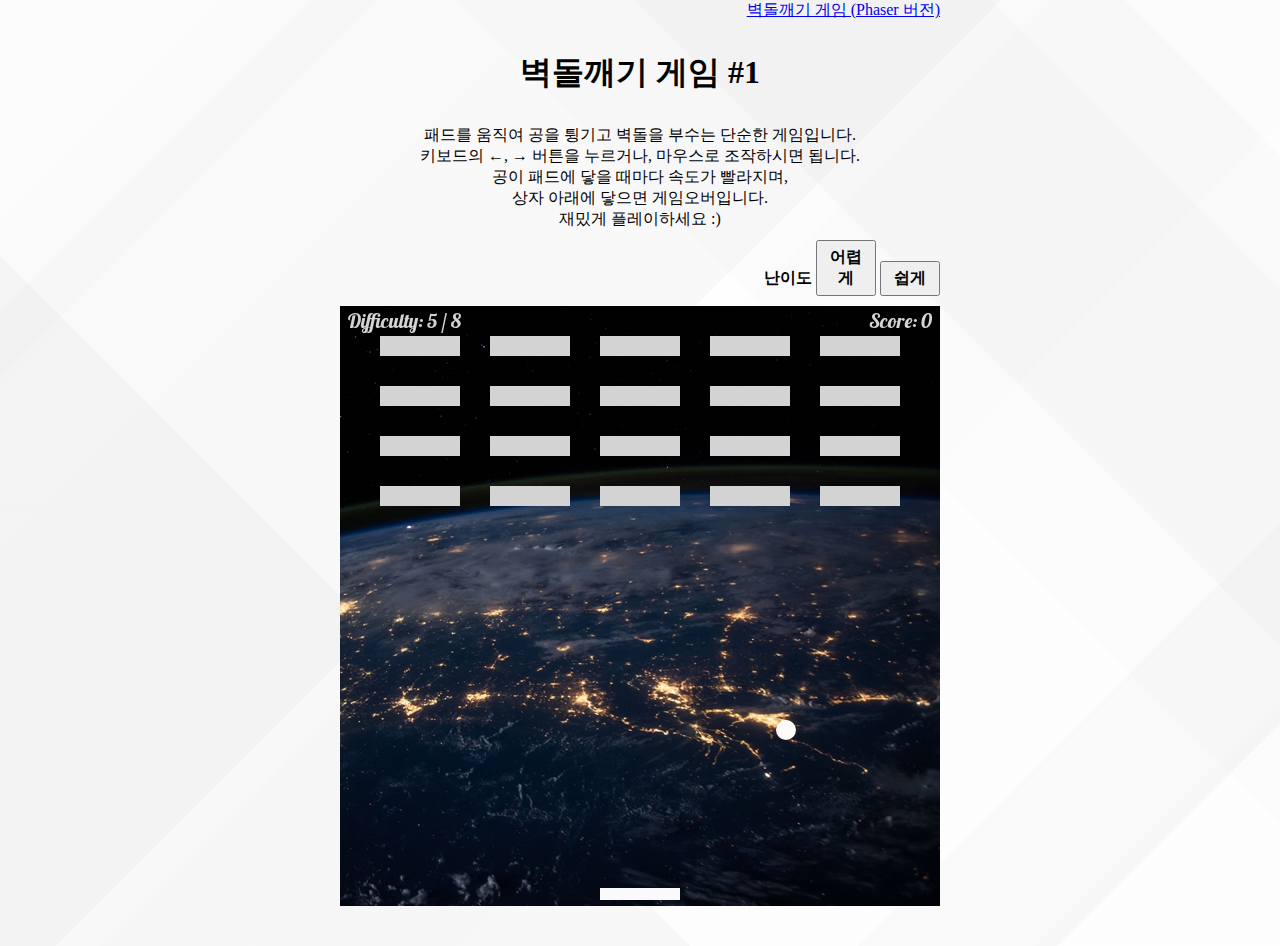
==== commit b9575689: "added phaser version" ====
--- a/index.html
+++ b/index.html
@@ -11,63 +11,16 @@
     <title>Sangsu's first game - Blockbreak</title>
     <link href="https://fonts.googleapis.com/css?family=Noto+Sang+KR|Black+Han+Sans|Nanum+Gothic|Nanum+Pen+Script|Lobster&display=swap" rel="stylesheet">
     <!-- 복수의 커스텀 폰트 연결 / 'Nanum Gothic', 'Nanum Pen Script', 'Lobster' from Google Fonts -->
-    <style>
-      * {
-        padding:0; margin:0;
-      }
-      /* * 선택자는 모든 element를 대상으로 함 */
-      body {
-        background-image: linear-gradient(135deg, rgba(186, 186, 186, 0.03) 0%, rgba(186, 186, 186, 0.03) 10%,rgba(133, 133, 133, 0.03) 10%, rgba(133, 133, 133, 0.03) 14%,rgba(38, 38, 38, 0.03) 14%, rgba(38, 38, 38, 0.03) 17%,rgba(93, 93, 93, 0.03) 17%, rgba(93, 93, 93, 0.03) 25%,rgba(80, 80, 80, 0.03) 25%, rgba(80, 80, 80, 0.03) 45%,rgba(239, 239, 239, 0.03) 45%, rgba(239, 239, 239, 0.03) 100%),linear-gradient(135deg, rgba(236, 236, 236, 0.03) 0%, rgba(236, 236, 236, 0.03) 47%,rgba(182, 182, 182, 0.03) 47%, rgba(182, 182, 182, 0.03) 63%,rgba(223, 223, 223, 0.03) 63%, rgba(223, 223, 223, 0.03) 81%,rgba(86, 86, 86, 0.03) 81%, rgba(86, 86, 86, 0.03) 89%,rgba(23, 23, 23, 0.03) 89%, rgba(23, 23, 23, 0.03) 90%,rgba(226, 226, 226, 0.03) 90%, rgba(226, 226, 226, 0.03) 100%),linear-gradient(45deg, rgba(52, 52, 52, 0.03) 0%, rgba(52, 52, 52, 0.03) 31%,rgba(246, 246, 246, 0.03) 31%, rgba(246, 246, 246, 0.03) 63%,rgba(188, 188, 188, 0.03) 63%, rgba(188, 188, 188, 0.03) 71%,rgba(15, 15, 15, 0.03) 71%, rgba(15, 15, 15, 0.03) 87%,rgba(127, 127, 127, 0.03) 87%, rgba(127, 127, 127, 0.03) 93%,rgba(234, 234, 234, 0.03) 93%, rgba(234, 234, 234, 0.03) 100%),linear-gradient(90deg, #FFF,#FFF)
-      }
-      /* 그라데이션 배경 이미지 참고 : https://www.gradientmagic.com/ */
-      canvas {
-        background-image: url("earth_from_space_600x600.jpg");
-        background-color: #eeeeee;
-        /* 배경 이미지 참고 : https://developer.mozilla.org/ko/docs/Web/CSS/background-image */
-        display: block;
-        margin: 0 auto;
-      }
-      #title {
-        font-family: "Noto Sans KR";
-        text-align: center;
-        width: 600px;
-        margin: auto;
-        margin-top: 30px;
-        margin-bottom: 30px;
-      }
-      /* 블록 내 텍스트의 정렬은 text-align, 블록 자체의 정렬은 width 설정 후 margin auto 값 설정 */
-      #description {
-        font-family: "Noto Sans KR";
-        font-size: 16px;
-        text-align: center;
-        width: 600px;
-        margin: auto;
-      }
-      #difficulty_change {
-        font-family: "Noto Sans KR";
-        font-size: 16px;
-        font-weight: bold;
-        text-align: right;
-        width: 600px;
-        margin: auto;
-        margin-top: 10px;
-        margin-bottom: 10px;
-      }
-      .diff_change_button {
-        font-family: "Noto Sans KR";
-        font-size: 16px;
-        font-weight: bold;
-        text-align: center;
-        width: 60px;
-        padding: 5px;
-      }
-
-    </style>
+    <link rel="stylesheet" type="text/css" href="style.css">
+    <!-- CSS 서식 다른 HTML 파일에서 공통적으로 사용할 수 있도록 별도로 분리하여 연결-->
   </head>
 
   <body>
+    <div id="versions">
+      <a href="ver_phaser2/index.html">벽돌깨기 게임 (Phaser 버전)</a>
+    </div>
     <div id="title">
-      <h1>Sangsu's 벽돌깨기 게임 (PC)</h1>
+      <h1>벽돌깨기 게임 #1</h1>
     </div>
     <div id="description">
       <p>패드를 움직여 공을 튕기고 벽돌을 부수는 단순한 게임입니다.</p>
@@ -338,7 +291,7 @@
       function drawDifficulty() {
         ctx.font = "20px Lobster";
         ctx.fillStyle = "#d3d3d3";
-        ctx.fillText("Difficulty: "+paddleWidth/20+" / 9", 8, 22)
+        ctx.fillText("Difficulty: "+(paddleWidth-180)/(-20)+" / 8", 8, 22)
         ctx.textAlign = "right"
       }
       // 난이도(패드 너비)를 나타내는 함수 정의
--- a/style.css
+++ b/style.css
@@ -0,0 +1,60 @@
+/*
+벽돌깨기 게임 공통 CSS Stylesheet
+*/
+
+* {
+    padding: 0;
+    margin: 0;
+  }
+  /* * 선택자는 모든 element를 대상으로 함 */
+  body {
+    background-image: linear-gradient(135deg, rgba(186, 186, 186, 0.03) 0%, rgba(186, 186, 186, 0.03) 10%,rgba(133, 133, 133, 0.03) 10%, rgba(133, 133, 133, 0.03) 14%,rgba(38, 38, 38, 0.03) 14%, rgba(38, 38, 38, 0.03) 17%,rgba(93, 93, 93, 0.03) 17%, rgba(93, 93, 93, 0.03) 25%,rgba(80, 80, 80, 0.03) 25%, rgba(80, 80, 80, 0.03) 45%,rgba(239, 239, 239, 0.03) 45%, rgba(239, 239, 239, 0.03) 100%),linear-gradient(135deg, rgba(236, 236, 236, 0.03) 0%, rgba(236, 236, 236, 0.03) 47%,rgba(182, 182, 182, 0.03) 47%, rgba(182, 182, 182, 0.03) 63%,rgba(223, 223, 223, 0.03) 63%, rgba(223, 223, 223, 0.03) 81%,rgba(86, 86, 86, 0.03) 81%, rgba(86, 86, 86, 0.03) 89%,rgba(23, 23, 23, 0.03) 89%, rgba(23, 23, 23, 0.03) 90%,rgba(226, 226, 226, 0.03) 90%, rgba(226, 226, 226, 0.03) 100%),linear-gradient(45deg, rgba(52, 52, 52, 0.03) 0%, rgba(52, 52, 52, 0.03) 31%,rgba(246, 246, 246, 0.03) 31%, rgba(246, 246, 246, 0.03) 63%,rgba(188, 188, 188, 0.03) 63%, rgba(188, 188, 188, 0.03) 71%,rgba(15, 15, 15, 0.03) 71%, rgba(15, 15, 15, 0.03) 87%,rgba(127, 127, 127, 0.03) 87%, rgba(127, 127, 127, 0.03) 93%,rgba(234, 234, 234, 0.03) 93%, rgba(234, 234, 234, 0.03) 100%),linear-gradient(90deg, #FFF,#FFF)
+  }
+  /* 그라데이션 배경 이미지 참고 : https://www.gradientmagic.com/ */
+  #myCanvas {
+    background-image: url("img/earth_from_space_600x600.jpg");
+    background-color: #eeeeee;
+    /* 배경 이미지 참고 : https://developer.mozilla.org/ko/docs/Web/CSS/background-image */
+    display: block;
+    margin: 0 auto;
+  }
+  #versions {
+    font-family: "Noto Sans KR";
+    text-align: right;
+    width: 600px;
+    margin: auto;
+  }
+  #title {
+    font-family: "Noto Sans KR";
+    text-align: center;
+    width: 600px;
+    margin: auto;
+    margin-top: 30px;
+    margin-bottom: 30px;
+  }
+  /* 블록 내 텍스트의 정렬은 text-align, 블록 자체의 정렬은 width 설정 후 margin auto 값 설정 */
+  #description {
+    font-family: "Noto Sans KR";
+    font-size: 16px;
+    text-align: center;
+    width: 600px;
+    margin: auto;
+  }
+  #difficulty_change {
+    font-family: "Noto Sans KR";
+    font-size: 16px;
+    font-weight: bold;
+    text-align: right;
+    width: 600px;
+    margin: auto;
+    margin-top: 10px;
+    margin-bottom: 10px;
+  }
+  .diff_change_button {
+    font-family: "Noto Sans KR";
+    font-size: 16px;
+    font-weight: bold;
+    text-align: center;
+    width: 60px;
+    padding: 5px;
+  }